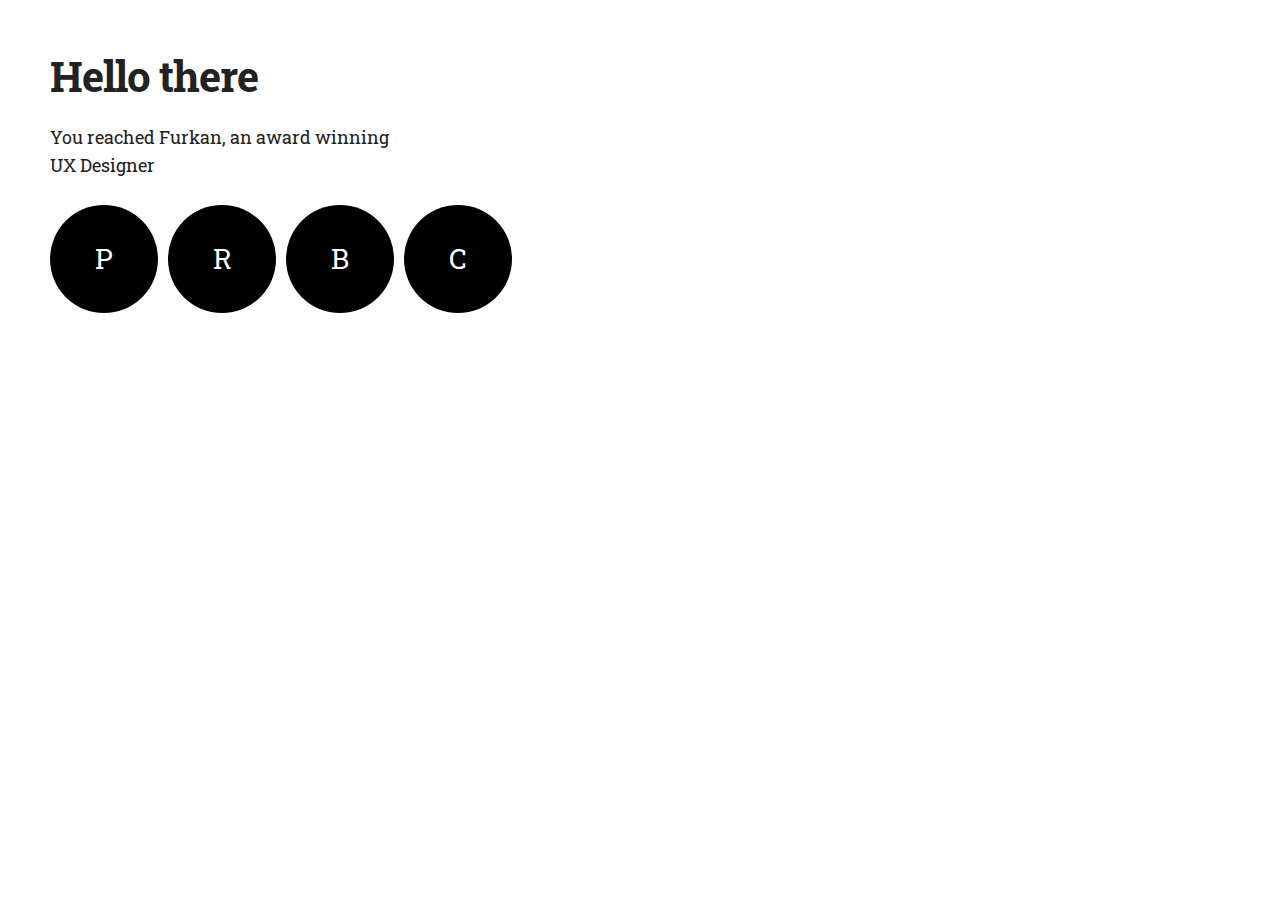
==== index.html @ 59689e38 "new site" ====
<!DOCTYPE html>
<html lang="en">
<head>

  <!-- Basic Page Needs
  –––––––––––––––––––––––––––––––––––––––––––––––––– -->
  <meta charset="utf-8">
  <title>Your page title here :)</title>
  <meta name="description" content="">
  <meta name="author" content="">

  <!-- Mobile Specific Metas
  –––––––––––––––––––––––––––––––––––––––––––––––––– -->
  <meta name="viewport" content="width=device-width, initial-scale=1">

  <!-- FONT
  –––––––––––––––––––––––––––––––––––––––––––––––––– -->
  <link href='http://fonts.googleapis.com/css?family=Roboto+Slab:400,700,300' rel='stylesheet' type='text/css'>

  <!-- CSS
  –––––––––––––––––––––––––––––––––––––––––––––––––– -->
  <link rel="stylesheet" href="css/normalize.css">
  <link rel="stylesheet" href="css/skeleton.css">
  <style>
    ul{
      list-style-type: none;
    }

    ul li{
      float: left;
      margin-right: 10px;
      width: 108px;
      height: 108px;
      border-radius: 50%;
      color: #FFF;
      background: #000;
      text-align: center;
      line-height: 108px;
      font-size: 28px;
    }
    ul li a{
      display: block;
      color: #FFF;
      text-decoration: none;
    }
    a:hover{
      text-decoration: none;
      color: #fFF;
    }
    .container{
      margin: 50px;
    }
    h2{
      font-weight: 700;
    }
    p{
      font-size: 18px;
    }
  </style>

  <!-- Favicon
  –––––––––––––––––––––––––––––––––––––––––––––––––– -->
  <link rel="icon" type="image/png" href="images/favicon.png">

</head>
<body>
  <div class="container u-max-full-width u-full-width">
    <div class="row">
      <div class="one-half column">
        <h2>Hello there</h2>
        <p>You reached Furkan, an award winning <br/>UX Designer</p>
        <ul>
          <li><a href="#">P</a></li>
          <li><a href="#">R</a></li>
          <li><a href="#">B</a></li>
          <li><a href="#">C</a></li>
        </ul>
      </div>
    </div>
  </div>

<!-- End Document
  –––––––––––––––––––––––––––––––––––––––––––––––––– -->
</body>
</html>
---- css/skeleton.css ----
/*
* Skeleton V2.0.4
* Copyright 2014, Dave Gamache
* www.getskeleton.com
* Free to use under the MIT license.
* http://www.opensource.org/licenses/mit-license.php
* 12/29/2014
*/


/* Table of contents
––––––––––––––––––––––––––––––––––––––––––––––––––
- Grid
- Base Styles
- Typography
- Links
- Buttons
- Forms
- Lists
- Code
- Tables
- Spacing
- Utilities
- Clearing
- Media Queries
*/


/* Grid
–––––––––––––––––––––––––––––––––––––––––––––––––– */
.container {
  position: relative;
  width: 100%;
  max-width: 960px;
  margin: 0 auto;
  padding: 0 20px;
  box-sizing: border-box; }
.column,
.columns {
  width: 100%;
  float: left;
  box-sizing: border-box; }

/* For devices larger than 400px */
@media (min-width: 400px) {
  .container {
    width: 85%;
    padding: 0; }
}

/* For devices larger than 550px */
@media (min-width: 550px) {
  .container {
    width: 80%; }
  .column,
  .columns {
    margin-left: 4%; }
  .column:first-child,
  .columns:first-child {
    margin-left: 0; }

  .one.column,
  .one.columns                    { width: 4.66666666667%; }
  .two.columns                    { width: 13.3333333333%; }
  .three.columns                  { width: 22%;            }
  .four.columns                   { width: 30.6666666667%; }
  .five.columns                   { width: 39.3333333333%; }
  .six.columns                    { width: 48%;            }
  .seven.columns                  { width: 56.6666666667%; }
  .eight.columns                  { width: 65.3333333333%; }
  .nine.columns                   { width: 74.0%;          }
  .ten.columns                    { width: 82.6666666667%; }
  .eleven.columns                 { width: 91.3333333333%; }
  .twelve.columns                 { width: 100%; margin-left: 0; }

  .one-third.column               { width: 30.6666666667%; }
  .two-thirds.column              { width: 65.3333333333%; }

  .one-half.column                { width: 48%; }

  /* Offsets */
  .offset-by-one.column,
  .offset-by-one.columns          { margin-left: 8.66666666667%; }
  .offset-by-two.column,
  .offset-by-two.columns          { margin-left: 17.3333333333%; }
  .offset-by-three.column,
  .offset-by-three.columns        { margin-left: 26%;            }
  .offset-by-four.column,
  .offset-by-four.columns         { margin-left: 34.6666666667%; }
  .offset-by-five.column,
  .offset-by-five.columns         { margin-left: 43.3333333333%; }
  .offset-by-six.column,
  .offset-by-six.columns          { margin-left: 52%;            }
  .offset-by-seven.column,
  .offset-by-seven.columns        { margin-left: 60.6666666667%; }
  .offset-by-eight.column,
  .offset-by-eight.columns        { margin-left: 69.3333333333%; }
  .offset-by-nine.column,
  .offset-by-nine.columns         { margin-left: 78.0%;          }
  .offset-by-ten.column,
  .offset-by-ten.columns          { margin-left: 86.6666666667%; }
  .offset-by-eleven.column,
  .offset-by-eleven.columns       { margin-left: 95.3333333333%; }

  .offset-by-one-third.column,
  .offset-by-one-third.columns    { margin-left: 34.6666666667%; }
  .offset-by-two-thirds.column,
  .offset-by-two-thirds.columns   { margin-left: 69.3333333333%; }

  .offset-by-one-half.column,
  .offset-by-one-half.columns     { margin-left: 52%; }

}


/* Base Styles
–––––––––––––––––––––––––––––––––––––––––––––––––– */
/* NOTE
html is set to 62.5% so that all the REM measurements throughout Skeleton
are based on 10px sizing. So basically 1.5rem = 15px :) */
html {
  font-size: 62.5%; }
body {
  font-size: 1.5em; /* currently ems cause chrome bug misinterpreting rems on body element */
  line-height: 1.6;
  font-weight: 400;
  font-family: "Roboto Slab", "HelveticaNeue", "Helvetica Neue", Helvetica, Arial, sans-serif;
  color: #222; }


/* Typography
–––––––––––––––––––––––––––––––––––––––––––––––––– */
h1, h2, h3, h4, h5, h6 {
  margin-top: 0;
  margin-bottom: 2rem;
  font-weight: 300; }
h1 { font-size: 4.0rem; line-height: 1.2;  letter-spacing: -.1rem;}
h2 { font-size: 3.6rem; line-height: 1.25; letter-spacing: -.1rem; }
h3 { font-size: 3.0rem; line-height: 1.3;  letter-spacing: -.1rem; }
h4 { font-size: 2.4rem; line-height: 1.35; letter-spacing: -.08rem; }
h5 { font-size: 1.8rem; line-height: 1.5;  letter-spacing: -.05rem; }
h6 { font-size: 1.5rem; line-height: 1.6;  letter-spacing: 0; }

/* Larger than phablet */
@media (min-width: 550px) {
  h1 { font-size: 5.0rem; }
  h2 { font-size: 4.2rem; }
  h3 { font-size: 3.6rem; }
  h4 { font-size: 3.0rem; }
  h5 { font-size: 2.4rem; }
  h6 { font-size: 1.5rem; }
}

p {
  margin-top: 0; }


/* Links
–––––––––––––––––––––––––––––––––––––––––––––––––– */
a {
  color: #1EAEDB; }
a:hover {
  color: #0FA0CE; }


/* Buttons
–––––––––––––––––––––––––––––––––––––––––––––––––– */
.button,
button,
input[type="submit"],
input[type="reset"],
input[type="button"] {
  display: inline-block;
  height: 38px;
  padding: 0 30px;
  color: #555;
  text-align: center;
  font-size: 11px;
  font-weight: 600;
  line-height: 38px;
  letter-spacing: .1rem;
  text-transform: uppercase;
  text-decoration: none;
  white-space: nowrap;
  background-color: transparent;
  border-radius: 4px;
  border: 1px solid #bbb;
  cursor: pointer;
  box-sizing: border-box; }
.button:hover,
button:hover,
input[type="submit"]:hover,
input[type="reset"]:hover,
input[type="button"]:hover,
.button:focus,
button:focus,
input[type="submit"]:focus,
input[type="reset"]:focus,
input[type="button"]:focus {
  color: #333;
  border-color: #888;
  outline: 0; }
.button.button-primary,
button.button-primary,
input[type="submit"].button-primary,
input[type="reset"].button-primary,
input[type="button"].button-primary {
  color: #FFF;
  background-color: #33C3F0;
  border-color: #33C3F0; }
.button.button-primary:hover,
button.button-primary:hover,
input[type="submit"].button-primary:hover,
input[type="reset"].button-primary:hover,
input[type="button"].button-primary:hover,
.button.button-primary:focus,
button.button-primary:focus,
input[type="submit"].button-primary:focus,
input[type="reset"].button-primary:focus,
input[type="button"].button-primary:focus {
  color: #FFF;
  background-color: #1EAEDB;
  border-color: #1EAEDB; }


/* Forms
–––––––––––––––––––––––––––––––––––––––––––––––––– */
input[type="email"],
input[type="number"],
input[type="search"],
input[type="text"],
input[type="tel"],
input[type="url"],
input[type="password"],
textarea,
select {
  height: 38px;
  padding: 6px 10px; /* The 6px vertically centers text on FF, ignored by Webkit */
  background-color: #fff;
  border: 1px solid #D1D1D1;
  border-radius: 4px;
  box-shadow: none;
  box-sizing: border-box; }
/* Removes awkward default styles on some inputs for iOS */
input[type="email"],
input[type="number"],
input[type="search"],
input[type="text"],
input[type="tel"],
input[type="url"],
input[type="password"],
textarea {
  -webkit-appearance: none;
     -moz-appearance: none;
          appearance: none; }
textarea {
  min-height: 65px;
  padding-top: 6px;
  padding-bottom: 6px; }
input[type="email"]:focus,
input[type="number"]:focus,
input[type="search"]:focus,
input[type="text"]:focus,
input[type="tel"]:focus,
input[type="url"]:focus,
input[type="password"]:focus,
textarea:focus,
select:focus {
  border: 1px solid #33C3F0;
  outline: 0; }
label,
legend {
  display: block;
  margin-bottom: .5rem;
  font-weight: 600; }
fieldset {
  padding: 0;
  border-width: 0; }
input[type="checkbox"],
input[type="radio"] {
  display: inline; }
label > .label-body {
  display: inline-block;
  margin-left: .5rem;
  font-weight: normal; }


/* Lists
–––––––––––––––––––––––––––––––––––––––––––––––––– */
ul {
  list-style: circle inside; }
ol {
  list-style: decimal inside; }
ol, ul {
  padding-left: 0;
  margin-top: 0; }
ul ul,
ul ol,
ol ol,
ol ul {
  margin: 1.5rem 0 1.5rem 3rem;
  font-size: 90%; }
li {
  margin-bottom: 1rem; }


/* Code
–––––––––––––––––––––––––––––––––––––––––––––––––– */
code {
  padding: .2rem .5rem;
  margin: 0 .2rem;
  font-size: 90%;
  white-space: nowrap;
  background: #F1F1F1;
  border: 1px solid #E1E1E1;
  border-radius: 4px; }
pre > code {
  display: block;
  padding: 1rem 1.5rem;
  white-space: pre; }


/* Tables
–––––––––––––––––––––––––––––––––––––––––––––––––– */
th,
td {
  padding: 12px 15px;
  text-align: left;
  border-bottom: 1px solid #E1E1E1; }
th:first-child,
td:first-child {
  padding-left: 0; }
th:last-child,
td:last-child {
  padding-right: 0; }


/* Spacing
–––––––––––––––––––––––––––––––––––––––––––––––––– */
button,
.button {
  margin-bottom: 1rem; }
input,
textarea,
select,
fieldset {
  margin-bottom: 1.5rem; }
pre,
blockquote,
dl,
figure,
table,
p,
ul,
ol,
form {
  margin-bottom: 2.5rem; }


/* Utilities
–––––––––––––––––––––––––––––––––––––––––––––––––– */
.u-full-width {
  width: 100%;
  box-sizing: border-box; }
.u-max-full-width {
  max-width: 100%;
  box-sizing: border-box; }
.u-pull-right {
  float: right; }
.u-pull-left {
  float: left; }


/* Misc
–––––––––––––––––––––––––––––––––––––––––––––––––– */
hr {
  margin-top: 3rem;
  margin-bottom: 3.5rem;
  border-width: 0;
  border-top: 1px solid #E1E1E1; }


/* Clearing
–––––––––––––––––––––––––––––––––––––––––––––––––– */

/* Self Clearing Goodness */
.container:after,
.row:after,
.u-cf {
  content: "";
  display: table;
  clear: both; }


/* Media Queries
–––––––––––––––––––––––––––––––––––––––––––––––––– */
/*
Note: The best way to structure the use of media queries is to create the queries
near the relevant code. For example, if you wanted to change the styles for buttons
on small devices, paste the mobile query code up in the buttons section and style it
there.
*/


/* Larger than mobile */
@media (min-width: 400px) {}

/* Larger than phablet (also point when grid becomes active) */
@media (min-width: 550px) {}

/* Larger than tablet */
@media (min-width: 750px) {}

/* Larger than desktop */
@media (min-width: 1000px) {}

/* Larger than Desktop HD */
@media (min-width: 1200px) {}
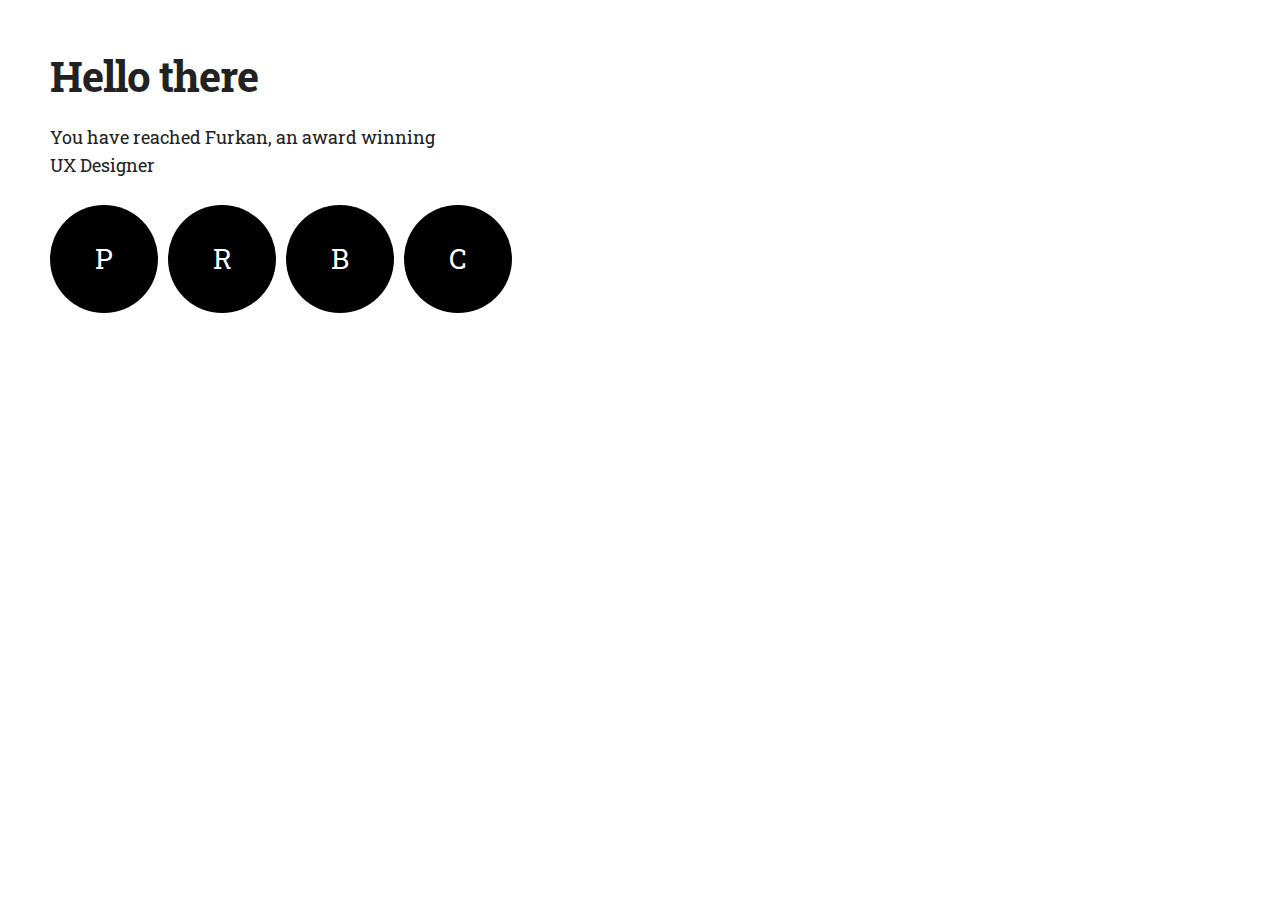
==== commit b8deb52c: "no message" ====
--- a/index.html
+++ b/index.html
@@ -5,7 +5,7 @@
   <!-- Basic Page Needs
   –––––––––––––––––––––––––––––––––––––––––––––––––– -->
   <meta charset="utf-8">
-  <title>Your page title here :)</title>
+  <title>Furkan Akbayrak, Award Winning UX Designer</title>
   <meta name="description" content="">
   <meta name="author" content="">
 
@@ -68,12 +68,12 @@
     <div class="row">
       <div class="one-half column">
         <h2>Hello there</h2>
-        <p>You reached Furkan, an award winning <br/>UX Designer</p>
+        <p>You have reached Furkan, an award winning <br/>UX Designer</p>
         <ul>
-          <li><a href="#">P</a></li>
-          <li><a href="#">R</a></li>
-          <li><a href="#">B</a></li>
-          <li><a href="#">C</a></li>
+          <li><a href="https://www.behance.net/furkanakbayrak" target="_blank">P</a></li>
+          <li><a href="FA_Resume.pdf">R</a></li>
+          <li><a href="https://www.uxdhub.com" target="_blank">B</a></li>
+          <li><a href="mailto:furkanakbayrak@gmail.com">C</a></li>
         </ul>
       </div>
     </div>
